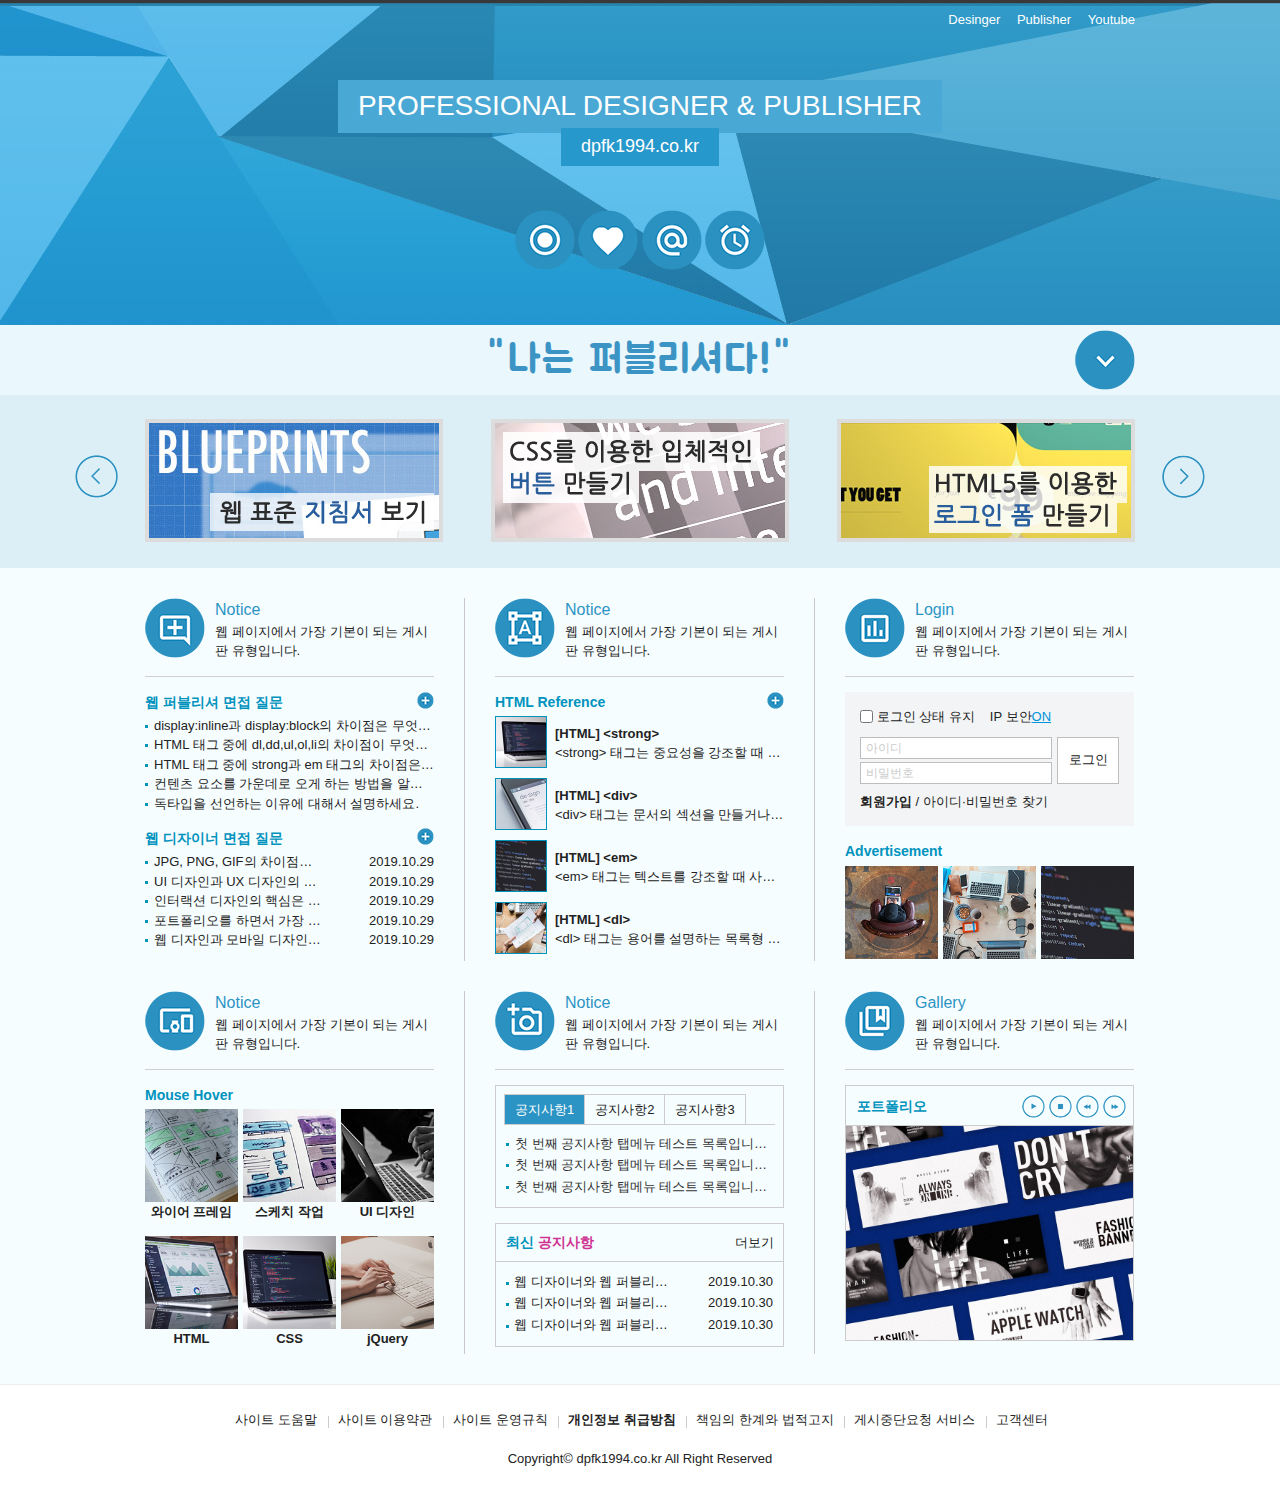
==== index.html @ 4ea12b06 "2019.11.01" ====
<!DOCTYPE html>
<html lang="ko">
<head>
    <meta charset="UTF-8">
    <meta name="author" content="hongstory">
    <meta name="description" content="웹 표준을 준수한 사이트 입니다.">
    <meta name="keywords" content="웹표준, 웹접근성, 사이트제작, 홍스토리">
    <title>Webstandard Site</title>
    
    <!-- style -->
    <link rel="stylesheet" href="css/reset.css">
    <link rel="stylesheet" href="css/style.css">
    
    <!-- webfonts -->
    <link href="https://fonts.googleapis.com/css?family=Jua&display=swap" rel="stylesheet">
    
</head>
<body>
    <div id="skip">
        <a href="#cont_nav" rel="bookmark">전체 메뉴 바로가기</a>
        <a href="#cont_ban" rel="bookmark">배너 바로가기</a>
        <a href="#cont_cont" rel="bookmark">컨텐츠 바로가기</a>
    </div>
    <!-- //스킵 내비게이션 -->
    
    <div id="wrap">
        <div id="header">
            <div class="container">
                <div class="header">
                    <div class="header-menu">
                        <a href="#">Desinger</a>
                        <a href="#">Publisher</a>
                        <a href="#">Youtube</a>
                    </div>
                    <!-- //헤더메뉴 -->
                    
                    <div class="header-tit">
                        <h1>Professional Designer &amp; Publisher</h1><br>
                        <a href="https://dpfk1994.co.kr" target="_blank">dpfk1994.co.kr</a>
                    </div>
                    <!-- //헤더타이틀 -->
                    <div class="header-icon">
                       <a href="#" class="icon1"><span class="ir_pm">icon1</span></a>
                       <a href="#" class="icon2"><span class="ir_pm">icon2</span></a>
                       <a href="#" class="icon3"><span class="ir_pm">icon3</span></a>
                       <a href="#" class="icon4"><span class="ir_pm">icon4</span></a>
                    </div>
                    <!-- //헤더아이콘 -->
                </div>
            </div>
        </div>
        <!-- //header -->
        
        <div id="contents">
            <div id="cont_nav">
                <div class="container">
                    <h2 class="ir_so">전체 메뉴</h2>
                    <div class="nav">
                        <div>
                            <h3>HTML Reference</h3>
                            <ul>
                                <li><a href="#">HTML 태그</a></li>
                                <li><a href="#">블록요소</a></li>
                                <li><a href="#">인라인 요소</a></li>
                                <li><a href="#">DTD 선언</a></li>
                                <li><a href="#">언어 속성 설정</a></li>
                                <li><a href="#">meta 태그</a></li>
                                <li><a href="#">title 설정</a></li>
                                <li><a href="#">하이퍼링크</a></li>
                                <li><a href="#">style 태그</a></li>
                                <li><a href="#">html 태그</a></li>
                                <li><a href="#">head 태그</a></li>
                                <li><a href="#">body 태그</a></li>
                                <li><a href="#">table 태그</a></li>
                                <li><a href="#">div 태그</a></li>
                            </ul>
                        </div>
                        <div>
                            <h3>CSS Reference</h3>
                            <ul>
                                <li><a href="#">CSS 선택자</a></li>
                                <li><a href="#">CSS 단위</a></li>
                                <li><a href="#">CSS 색상</a></li>
                                <li><a href="#">CSS 선언 방법</a></li>
                                <li><a href="#">상대주소와 절대주소</a></li>
                                <li><a href="#">float</a></li>
                                <li><a href="#">이미지 표현 방법</a></li>
                                <li><a href="#">이미지 스프라이트</a></li>
                                <li><a href="#">IR 효과</a></li>
                                <li><a href="#">이미지 최적화</a></li>
                                <li><a href="#">background</a></li>
                                <li><a href="#">border</a></li>
                                <li><a href="#">font-size</a></li>
                                <li><a href="#">text-align</a></li>
                            </ul>
                        </div>
                        <div class="last">
                            <h3>Webstandard</h3>
                            <ul>
                                <li><a href="#">웹 표준</a></li>
                                <li><a href="#">웹 접근성</a></li>
                                <li><a href="#">W3C</a></li>
                                <li><a href="#">웹 접근성 연구소</a></li>
                                <li><a href="#">네이버 널리</a></li>
                                <li><a href="#">다음 다룸</a></li>
                                <li><a href="#">webstandard</a></li>
                            </ul>
                        </div>
                    </div>
                </div>
            </div>
            <!-- //cont_nav -->
            <div id="cont_tit">
                <div class="container">
                    <div class="tit">
                        <h2>"나는 퍼블리셔다!"</h2>
                        <a href="#" class="btn"><span class="ir_pm">전체메뉴</span></a>
                    </div>
                </div>
            </div>
            <!-- //cont_tit -->
            <div id="cont_ban">
                <div class="container">
                    <div class="ban">
                        <a href="#" class="prev"><span class="ir_pm">이전이미지</span></a>
                        <ul>
                            <li class="ban_img1"><a href="#"><img src="img/banner_link1.jpg" alt="웹 표준 지침서 보기"></a></li>
                            <li class="ban_img2"><a href="#"><img src="img/banner_link2.jpg" alt="CSS 버튼 만들기"></a></li>
                            <li class="ban_img3"><a href="#"><img src="img/banner_link3.jpg" alt="로그인 폼 만들기"></a></li>
                        </ul>
                        <a href="#" class="next"><span class="ir_pm">다음이미지</span></a>
                    </div>
                </div>
            </div>
            <!-- //cont_ban -->
            <div id="cont_cont">
                <div class="container">
                    <h2 class="ir_so">콘텐츠 영역</h2>
                    <div class="cont">
                        <div class="column col1">
                            <h3><span class="ico_img ir_pm">아이콘</span><em class="ico_tit">Notice</em></h3>
                            <p class="ico_desc">웹 페이지에서 가장 기본이 되는 게시판 유형입니다.</p>
                            <!-- Notice -->
                            <div class="notice">
                                <h4>웹 퍼블리셔 면접 질문</h4>
                                <ul>
                                    <li><a href="#">display:inline과 display:block의 차이점은 무엇인가요?</a></li>
                                    <li><a href="#">HTML 태그 중에 dl,dd,ul,ol,li의 차이점이 무엇인가요?</a></li>
                                    <li><a href="#">HTML 태그 중에 strong과 em 태그의 차이점은 무엇인가요?</a></li>
                                    <li><a href="#">컨텐츠 요소를 가운데로 오게 하는 방법을 알려주세요!</a></li>
                                    <li><a href="#">독타입을 선언하는 이유에 대해서 설명하세요.</a></li>
                                </ul>
                                <a href="#" class="more ir_pm" title="더보기" >더보기</a>
                            </div>
                            <!-- //Notice -->
                            
                            <!-- Notice2 -->
                            <div class="notice2 mt15">
                                <h4>웹 디자이너 면접 질문</h4>
                                <ul>
                                    <li><a href="#">JPG, PNG, GIF의 차이점이 무엇인가요?</a><span>2019.10.29</span></li>
                                    <li><a href="#">UI 디자인과 UX 디자인의 차이점을 설명하시오!</a><span>2019.10.29</span></li>
                                    <li><a href="#">인터랙션 디자인의 핵심은 무엇이라고 생각하나요?</a><span>2019.10.29</span></li>
                                    <li><a href="#">포트폴리오를 하면서 가장 잘 했다고 생각하는 부분은?</a><span>2019.10.29</span></li>
                                    <li><a href="#">웹 디자인과 모바일 디자인의 차이가 무엇이라고 생각하나요?</a><span>2019.10.29</span></li>
                                </ul>
                                <a href="#" class="more ir_pm" title="더보기" >더보기</a>
                            </div>
                            <!-- //Notice2 -->
                        </div>
                        <!-- //co1 -->
                        <div class="column col2">
                            <h3><span class="ico_img ir_pm">아이콘</span><em class="ico_tit">Notice</em></h3>
                            <p class="ico_desc">웹 페이지에서 가장 기본이 되는 게시판 유형입니다.</p>
                            <!-- Notice3 -->
                            <div class="notice3">
                                <h4>HTML Reference</h4>
                                <ul>
                                    <li>
                                        <a href="#">
                                            <img src="img/notice01.jpg" alt="이미지">
                                            <strong>[HTML] &lt;strong&gt;</strong>
                                            <span>&lt;strong&gt; 태그는 중요성을 강조할 때 사용합니다.</span>
                                        </a>
                                    </li>
                                    <li>
                                        <a href="#">
                                            <img src="img/notice02.jpg" alt="이미지">
                                            <strong>[HTML] &lt;div&gt;</strong>
                                            <span>&lt;div&gt; 태그는 문서의 섹션을 만들거나 영역을 나눌 때 사용합니다.</span>
                                        </a>
                                    </li>
                                    <li>
                                        <a href="#">
                                            <img src="img/notice03.jpg" alt="이미지">
                                            <strong>[HTML] &lt;em&gt;</strong>
                                            <span>&lt;em&gt; 태그는 텍스트를 강조할 때 사용합니다.</span>
                                        </a>
                                    </li>
                                    <li>
                                        <a href="#">
                                            <img src="img/notice04.jpg" alt="이미지">
                                            <strong>[HTML] &lt;dl&gt;</strong>
                                            <span>&lt;dl&gt; 태그는 용어를 설명하는 목록형 태그입니다.</span>
                                        </a>
                                    </li>
                                </ul>
                                <a href="#" class="more ir_pm" title="더보기" >더보기</a>
                            </div>
                            <!-- //Notice3 -->
                        </div>
                        <!-- //co2 -->
                        <div class="column col3">
                            <h3><span class="ico_img ir_pm">아이콘</span><em class="ico_tit">Login</em></h3>
                            <p class="ico_desc">웹 페이지에서 가장 기본이 되는 게시판 유형입니다.</p>
                            <!-- 로그인 -->
                            <div id="login_wrap">
                                <h4 class="ir_so">로그인 정보</h4>
                                <form action="post" id="login_form" name="login_form">
                                    <fieldset>
                                        <legend class="ir_so">로그인 및 관련 설정</legend>
                                        <div class="login_header">
                                            <h5 class="ir_so">로그인 보안</h5>
                                            <div class="lh_check">
                                                <input type="checkbox" id="infor_check" class="input_check">
                                                <label for="infor_check">로그인 상태 유지</label>
                                            </div>
                                            <div class="lh_ip">
                                                IP 보안<em>ON</em>
                                            </div>
                                        </div>
                                        <div class="login_content">
                                            <h5 class="ir_so">로그인 영역</h5>
                                            <div class="lc_text">
                                                <label for="uid" class="ir_so">아이디</label>
                                                <input type="text" id="uid" name="uid" class="input_text" maxlength="20" placeholder="아이디">
                                                <label for="upw" class="ir_so">비밀번호</label>
                                                <input type="password" id="upw" name="upw" class="input_text" maxlength="20" placeholder="비밀번호">
                                                <button class="lc_btn" type="submit">로그인</button>
                                            </div>
                                        </div>
                                        <div class="login_footer">
                                            <h5 class="ir_so">로그인 문제해결</h5>
                                            <ul>
                                                <li><a href="#"><strong>회원가입</strong></a> /</li>
                                                <li><a href="#">아이디</a>&middot;<a href="#">비밀번호 찾기</a></li>
                                            </ul>
                                        </div>
                                    </fieldset>
                                </form>
                            </div>
                            <!-- //로그인 -->
                            <!-- 팝업 -->
                            <div class="ad mt15">
                                <h4>Advertisement</h4>
                                <ul>
                                    <li>
                                        <a href="#">
                                            <img src="img/sban07.jpg" alt="이미지7">
                                        </a>
                                    </li>
                                    <li>
                                        <a href="#">
                                            <img src="img/sban08.jpg" alt="이미지8">
                                        </a>
                                    </li>
                                    <li class="last">
                                        <a href="#">
                                            <img src="img/sban09.jpg" alt="이미지9">
                                        </a>
                                    </li>
                                </ul>
                            </div>
                            <!-- //팝업 -->
                        </div>
                        <!-- //co3 -->
                        <div class="column col4">
                            <h3><span class="ico_img ir_pm">아이콘</span><em class="ico_tit">Notice</em></h3>
                            <p class="ico_desc">웹 페이지에서 가장 기본이 되는 게시판 유형입니다.</p>
                            <!-- 게시판 -오버효과 -->
                            <div class="notice_hover">
                                <h4>Mouse Hover</h4>
                                <ul>
                                    <li>
                                        <a href="#">
                                            <span><img src="img/sban01.jpg" alt="이미지1"><em>바로가기</em></span>
                                            <strong>와이어 프레임</strong>
                                        </a>
                                    </li>
                                    <li>
                                        <a href="#">
                                            <span><img src="img/sban02.jpg" alt="이미지2"><em>바로가기</em></span>
                                            <strong>스케치 작업</strong>
                                        </a>
                                    </li>
                                    <li class="last">
                                        <a href="#">
                                            <span><img src="img/sban03.jpg" alt="이미지3"><em>바로가기</em></span>
                                            <strong>UI 디자인</strong>
                                        </a>
                                    </li>
                                </ul>
                            </div>
                            <!-- //게시판 -오버효과 -->
                            
                            <!-- 게시판 -오버효과2 -->
                            <div class="notice_hover2 mt15">
                                <ul>
                                    <li>
                                        <a href="#">
                                            <span><img src="img/sban04.jpg" alt="이미지4"><em>바로가기</em></span>
                                            <strong>HTML</strong>
                                        </a>
                                    </li>
                                    <li>
                                        <a href="#">
                                            <span><img src="img/sban05.jpg" alt="이미지5"><em>바로가기</em></span>
                                            <strong>CSS</strong>
                                        </a>
                                    </li>
                                    <li class="last">
                                        <a href="#">
                                            <span><img src="img/sban06.jpg" alt="이미지6"><em>바로가기</em></span>
                                            <strong>jQuery</strong>
                                        </a>
                                    </li>
                                </ul>
                            </div>
                            <!-- //게시판 -오버효과2 -->
                        </div>
                        <!-- //co4 -->
                        <div class="column col5">
                            <h3><span class="ico_img ir_pm">아이콘</span><em class="ico_tit">Notice</em></h3>
                            <p class="ico_desc">웹 페이지에서 가장 기본이 되는 게시판 유형입니다.</p>
                            <!-- 탭메뉴 -->
                            <div class="tab_menu">
                                <h4 class="ir_so">탭메뉴</h4>
                                <ul>
                                    <li class="active"><a href="#">공지사항1</a>
                                        <ul>
                                            <li><a href="#">첫 번째 공지사항 탭메뉴 테스트 목록입니다.첫 번째 공지사항 탭 메뉴 테스트 목록입니다.</a></li>
                                            <li><a href="#">첫 번째 공지사항 탭메뉴 테스트 목록입니다.첫 번째 공지사항 탭 메뉴 테스트 목록입니다.</a></li>
                                            <li><a href="#">첫 번째 공지사항 탭메뉴 테스트 목록입니다.첫 번째 공지사항 탭 메뉴 테스트 목록입니다.</a></li>
                                        </ul>
                                    </li>
                                    <li><a href="#">공지사항2</a>
                                        <ul style="display: none">
                                            <li><a href="#">두 번째 공지사항 탭메뉴 테스트 목록입니다.</a></li>
                                            <li><a href="#">두 번째 공지사항 탭메뉴 테스트 목록입니다.</a></li>
                                            <li><a href="#">두 번째 공지사항 탭메뉴 테스트 목록입니다.</a></li>
                                        </ul>
                                    </li>
                                    <li><a href="#">공지사항3</a>
                                        <ul style="display: none">
                                            <li><a href="#">세 번째 공지사항 탭메뉴 테스트 목록입니다.</a></li>
                                            <li><a href="#">세 번째 공지사항 탭메뉴 테스트 목록입니다.</a></li>
                                            <li><a href="#">세 번째 공지사항 탭메뉴 테스트 목록입니다.</a></li>
                                        </ul>
                                    </li>
                                </ul>    
                            </div>
                            <!-- //탭메뉴 -->
                            <!-- Notice4 -->
                            <div class="notice4 mt15">
                                <h4>최신 <em>공지사항</em></h4>
                                <ul>
                                    <li><a href="#">웹 디자이너와 웹 퍼블리셔의 차이점은 무엇인가요?</a><span>2019.10.30</span></li>
                                    <li><a href="#">웹 디자이너와 웹 퍼블리셔의 차이점은 무엇인가요?</a><span>2019.10.30</span></li>
                                    <li><a href="#">웹 디자이너와 웹 퍼블리셔의 차이점은 무엇인가요?</a><span>2019.10.30</span></li>
                                </ul>
                                <a href="#" class="more" title="더보기" >더보기</a>
                            </div>
                            <!-- //Notice4 -->
                        </div>
                        <!-- //co5 -->
                        <div class="column col6">
                            <h3><span class="ico_img ir_pm">아이콘</span><em class="ico_tit">Gallery</em></h3>
                            <p class="ico_desc">웹 페이지에서 가장 기본이 되는 게시판 유형입니다.</p>
                            <!-- 갤러리 -->
                            <div class="gallery">
                                <h4>포트폴리오</h4>
                                <div class="gallery_btn">
                                    <ul>
                                        <li class="gb_icon1"><a href="#" class="ir_pm">시작</a></li>
                                        <li class="gb_icon2"><a href="#" class="ir_pm">정지</a></li>
                                        <li class="gb_icon3"><a href="#" class="ir_pm">이전이미지</a></li>
                                        <li class="gb_icon4"><a href="#" class="ir_pm">다음이미지</a></li>
                                    </ul>
                                </div>
                                <div class="gallery_img">
                                    <ul>
                                        <li><a href="#"><img src="img/gallery01.jpg" alt="갤러리"></a></li>
                                        <li><a href="#"><img src="img/gallery02.jpg" alt="갤러리"></a></li>
                                        <li><a href="#"><img src="img/gallery03.jpg" alt="갤러리"></a></li>
                                        <li><a href="#"><img src="img/gallery04.jpg" alt="갤러리"></a></li>
                                        <li><a href="#"><img src="img/gallery05.jpg" alt="갤러리"></a></li>
                                    </ul>
                                </div>
                            </div>
                            <!-- //갤러리 -->
                        </div>
                        <!-- //co6 -->
                    </div>
                </div>
            </div>
            <!-- //cont_cont -->
            <div></div>
        </div>
        <!-- //contents -->
        <div id="footer">
            <div class="container">
                <h2 class="ir_so">푸터 영역</h2>
                <div class="footer">
                    <ul>
                        <li><a href="#">사이트 도움말</a></li>
                        <li><a href="#">사이트 이용약관</a></li>
                        <li><a href="#">사이트 운영규칙</a></li>
                        <li><a href="#"><strong>개인정보 취급방침</strong></a></li>
                        <li><a href="#">책임의 한계와 법적고지</a></li>
                        <li><a href="#">게시중단요청 서비스</a></li>
                        <li><a href="#">고객센터</a></li>
                    </ul>
                    <address>
                        Copyright&copy; dpfk1994.co.kr All Right Reserved
                    </address>
                </div>
            </div>
        </div>
        <!-- //footer -->
    </div>
    <!-- //wrap -->
</body>
</html>
---- css/style.css ----
/* 스킵 내비게이션 */
#skip { }
#skip a {position: absolute; top: -35px; left: 0px;  width: 140px; line-height: 30px; background-color: #000; border: 1px solid #fff; color: #fff; text-align: center}
/* {border-width: 1px; border-style: solid; border-color: #fff;} */

#skip a:active, 
#skip a:focus {top: 0;}
/*
#skip a:active {top: 0;}
#skip a:focus {top: 0;}
*/

/* 레이아웃 */
#wrap {width: 100%; }
#header {width: 100%; height: 325px; 
/*
    background-image: url(../img/header_bg.jpg);
    background-repeat: repeat-x;
    background-position: center;
*/
    background: url(../img/header_bg.jpg) repeat-x center;}
#footer {border-top: 1px solid #eee; }

/* 컨텐츠 레이아웃 */
#cont_nav {background-color: #f6fdff; display: none;}
#cont_tit {background-color: #eaf7fd;}
#cont_ban {background-color: #dceff7;}
#cont_cont {background-color: #f6fdff;}

/* 컨테이너 */
.container {width: 990px; margin: 0 auto; height: inherit; background-color: rgba(255,255,255,0);}

/* 헤더메뉴 */
.header { }
.header .header-menu {text-align: right;}
.header .header-menu a {color: #fff; padding: 10px 0 10px 13px; display: inline-block; }
.header .header-menu a:hover {color: #666;}

/* 헤더 */
.header .header-tit {text-align: center;}
.header .header-tit h1 {color: white; background-color: #4aa8d4; display: inline-block; padding: 5px 20px 6px 20px; font-size: 28px; margin-top: 40px; text-transform: uppercase;}
.header .header-tit a{background-color: #2698cb; font-size: 18px; color: white; display: inline-block; padding: 5px 20px 6px 20px; margin-top: -5px;}

.header .header-icon {text-align: center; margin-top: 30px;}
.header .header-icon a {display: inline-block; width: 60px; height: 60px; background: url(../img/icon.png); }
.header .header-icon a.icon1 {background-position: 0 0; }
.header .header-icon a.icon2 {background-position: 0 -60px; }
.header .header-icon a.icon3 {background-position: 0 -120px; }
.header .header-icon a.icon4 {background-position: 0 -180px; }
.header .header-icon a.icon1:hover {background-position: -60px 0;}
.header .header-icon a.icon2:hover {background-position: -60px -60px;}
.header .header-icon a.icon3:hover {background-position: -60px -120px;}
.header .header-icon a.icon4:hover {background-position: -60px -180px;}

/* 전체 메뉴 */
.nav {overflow: hidden; padding: 20px 0;}
.nav > div {float: left; width: 40%;}
.nav > div:last-child {width: 20%;} /* ie9 부터 적용 */
.nav > div.last {width: 20%;}
.nav > div h3 {font-size: 18px; color: #25a2d0; margin-bottom: 4px;}
.nav > div ul {overflow: hidden;}
.nav > div ul li {float: left; width: 50%; padding-bottom: 2px;}
.nav > div:last-child ul li {width: 100%;} /* ie9 부터 적용 */
.nav > div.last ul li {width: 100%;}
.nav > div ul li a:hover {text-decoration: underline;}

/* 타이틀 */
.tit {position:relative; text-align: center; }
.tit h2 {font-size: 40px; color: #3c94c4; padding: 5px 0; letter-spacing: 2px; font-family: 'Jua', sans-serif;}
.tit .btn {position: absolute; right: 0; top: 5px; width: 60px; height: 60px; background: url(../img/icon.png) no-repeat 0 -600px; }
.tit .btn:hover {background-position: -60px -600px;}

/* 배너 */
.ban {position: relative; padding: 24px 0 20px;}
.ban > a {position: absolute; top: 60px; width: 43px; height: 43px; background: url(../img/icon.png);}
.ban a.prev {left: -70px; background-position: -150px 0;}
.ban a.next {right: -70px; background-position: -150px -43px;}
.ban a.prev:hover {background-position: -193px 0;}
.ban a.next:hover {background-position: -193px -43px;}
.ban ul {overflow: hidden; }
.ban ul li {float: left; width: 330px;}
.ban ul li:last-child {text-align: right;} /* ie9 부터 적용 */
.ban ul li:nth-child(2) {text-align: center;} /* ie9 부터 적용 */
.ban ul li.ban_img1 {text-align: left; } /* 모든 버전 */
.ban ul li.ban_img2 {text-align: center; } /* 모든 버전 */
.ban ul li.ban_img3 {text-align: right; } /* 모든 버전 */
.ban ul li img {border: 4px solid #dcdcdc;}
.ban ul li img:hover {border-color: #98bcdc;}

/* 컨텐츠 */
.cont {overflow: hidden; padding-top: 30px;}
.cont .column {position: relative; width: 289px; height: 363px; float: left; margin: 0 30px 30px 0; padding-right: 30px}
.cont .col1 {border-right: 1px solid #c8c8c8; background-position: 0 -240px;}
.cont .col2 {border-right: 1px solid #c8c8c8; background-position: 0 -300px;}
.cont .col3 {margin-right: 0; padding-right: 0; background-position: 0 -360px;}
.cont .col4 {border-right: 1px solid #c8c8c8; background-position: 0 -420px;}
.cont .col5 {border-right: 1px solid #c8c8c8; background-position: 0 -480px;}
.cont .col6 {margin-right: 0; padding-right: 0; background-position: 0 -540px;}

.cont .column .ico_img {display: block; width: 60px; height: 60px; background-image: url(../img/icon.png); position: absolute; left: 0; top: 0;}
.cont .column .ico_tit {padding-left: 70px; font-size: 16px; color: #2c94c4;}
.cont .column .ico_desc {padding-left: 70px; border-bottom: 1px solid #d0d0d0; padding-bottom: 15px; margin-bottom: 15px; }

.cont .col1 .ico_img {background-position: 0 -240px;}
.cont .col2 .ico_img {background-position: 0 -300px;}
.cont .col3 .ico_img {background-position: 0 -360px;}
.cont .col4 .ico_img {background-position: 0 -420px;}
.cont .col5 .ico_img {background-position: 0 -480px;}
.cont .col6 .ico_img {background-position: 0 -540px;}
.cont .col1 .ico_img:hover {background-position: -60px -240px;}
.cont .col2 .ico_img:hover {background-position: -60px -300px;}
.cont .col3 .ico_img:hover {background-position: -60px -360px;}
.cont .col4 .ico_img:hover {background-position: -60px -420px;}
.cont .col5 .ico_img:hover {background-position: -60px -480px;}
.cont .col6 .ico_img:hover {background-position: -60px -540px;}

/* 게시판 */
.notice {position: relative;}
.notice h4 {font-size: 14px; color: #0093bd; padding-bottom: 3px; font-weight: bold;}
.notice ul li {overflow: hidden; text-overflow: ellipsis; white-space: nowrap; background: url(../img/dot.gif) no-repeat 0 9px; padding-left: 9px;}
.notice .more {position: absolute; right: 0; top: 0; background: url(../img/icon.png) -150px -90px; width: 17px; height: 17px;}

/* 게시판2 */
.notice2 {position: relative;}
.notice2 h4 {font-size: 14px; color: #0093bd; padding-bottom: 3px; font-weight: bold;}
.notice2 ul li {overflow: hidden; background: url(../img/dot.gif) no-repeat 0 9px; padding-left: 9px;}
.notice2 ul li a {float: left; width: 60%; overflow: hidden; text-overflow: ellipsis; white-space: nowrap;}
.notice2 ul li span {float: right; width: 30%; text-align: right;}
.notice2 .more {position: absolute; right: 0; top: 0; background: url(../img/icon.png) -150px -90px; width: 17px; height: 17px;}

/* 게시판3 */
.notice3 {position: relative;}
.notice3 h4 {font-size: 14px; color: #0093bd; padding-bottom: 3px; font-weight: bold;}
.notice3 li {position: relative; padding: 8px 0 14px 60px; height: 40px; /* ie7호환성 맞추기 위해(height값 주는 이유) */}
.notice3 li a img {width: 50px; position: absolute; left: 0; top: 0; border: 1px solid #0093bd;}
.notice3 li a strong {display: block;}
.notice3 li a span {display: block; overflow: hidden; text-overflow: ellipsis; white-space: nowrap;}
.notice3 .more {position: absolute; right: 0; top: 0; background: url(../img/icon.png) -150px -90px; width: 17px; height: 17px;}

/* 게시판4 -오버효과 */
.notice_hover h4 {font-size: 14px; color: #0093bd; padding-bottom: 3px; font-weight: bold;}
.notice_hover ul {overflow: hidden;}
.notice_hover ul li {float: left; width: 93px; margin-right: 5px;}
.notice_hover ul li:last-child {margin-right: 0;} /*ie 9부터 적용 */
.notice_hover ul li.last {margin-right: 0;} /* 모든 버전 */
.notice_hover ul li a span {position: relative; display: block; width: 93px; height: 93px; line-height: 93px;}
.notice_hover ul li a span img {width: 93px;}
.notice_hover ul li a span em {visibility: hidden; position: absolute; left: 0; top: 0; 
    background: rgba(0,0,0,.7); 
    /* background: #000; opacity: 0.7; filter: alpha(opacity=50); ie7,8용 */
    width: 100%; height: 100%; color: white; text-align: center;}
.notice_hover ul li a span:hover em {visibility: visible;}
.notice_hover ul li a strong {display: block; text-align: center;}

/* 게시판4 -오버효과2 */
.notice_hover2 ul {overflow: hidden;}
.notice_hover2 ul li {float: left; width: 93px; margin-right: 5px;}
.notice_hover2 ul li:last-child {margin-right: 0;} /*ie 9부터 적용 */
.notice_hover2 ul li.last {margin-right: 0;} /* 모든 버전 */
.notice_hover2 ul li a span {position: relative; display: block; width: 93px; height: 93px;}
.notice_hover2 ul li a span img {width: 93px;}
.notice_hover2 ul li a span em {visibility: hidden; position: absolute; left: 0; bottom: 0; 
    background: rgba(0,0,0,.7); 
    /* background: #000; opacity: 0.7; filter: alpha(opacity=50); ie7,8용 */
    width: 100%; color: white; text-align: center; padding-bottom: 3px;}
.notice_hover2 ul li a span:hover em {visibility: visible;}
.notice_hover2 ul li a strong {display: block; text-align: center;}

/* 탭 메뉴 */
.tab_menu {position: relative; border: 1px solid #ccc; height: 105px; padding: 8px;}
.tab_menu ul {overflow: hidden; border-bottom: 1px solid #ccc;}
.tab_menu ul li {float: left; border: 1px solid #ccc; margin-right: -1px; margin-bottom: -1px;}
.tab_menu ul li a {padding: 5px 10px; display: block;}
.tab_menu ul li ul {position: absolute; left: 10px; top: 48px; border: 0;}
.tab_menu ul li ul li {float: none; border: 0; background: url(../img/dot.gif) no-repeat 0 9px; padding: 0 0 3px 9px;}
.tab_menu ul li ul li a {padding: 0; overflow: hidden; text-overflow: ellipsis; white-space: nowrap; width: 260px;}
.tab_menu ul li.active {background: #2c94c4;}
.tab_menu ul li.active a {color: #fff;}
.tab_menu ul li.active ul li a {color: #333;}

/* 게시판5 */
.notice4 {position: relative; border: 1px solid #ccc;}
.notice4 h4 {font-size: 14px; color: #0093bd; font-weight: bold; border-bottom: 1px solid #ccc; padding: 8px 10px; }
.notice4 h4 em {color: #cf3292;}
.notice4 ul {padding: 10px;}
.notice4 ul li {overflow: hidden; background: url(../img/dot.gif) no-repeat 0 10px; padding: 0 0 2px 8px; }
.notice4 ul li a {float: left; width: 60%; overflow: hidden; text-overflow: ellipsis; white-space: nowrap; }
.notice4 ul li span {float: right; width: 30%; text-align: right;}
.notice4 .more {position: absolute; right: 9px; top: 9px;}

/* 갤러리 */
.gallery {position: relative; border: 1px solid #ccc; height: 254px; overflow: hidden;}
.gallery h4 {font-size: 14px; color: #0093bd; border-bottom: 1px solid #ccc; padding: 10px 0 8px 11px; font-weight: bold;}
.gallery .gallery_btn {position: absolute; right: 5px; top: 8px;}
.gallery .gallery_btn ul {overflow: hidden; }
.gallery .gallery_btn li {float: left; margin: 1px 2px;}
.gallery .gallery_btn li a {display: block; width: 23px; height: 23px; background: url(../img/icon.png);}
.gallery .gallery_btn li.gb_icon1 a {background-position: -150px -120px; }
.gallery .gallery_btn li.gb_icon2 a {background-position: -150px -143px; }
.gallery .gallery_btn li.gb_icon3 a {background-position: -150px -166px; }
.gallery .gallery_btn li.gb_icon4 a {background-position: -150px -189px; }
.gallery .gallery_btn li.gb_icon1 a:hover {background-position: -173px -120px; }
.gallery .gallery_btn li.gb_icon2 a:hover {background-position: -173px -143px; }
.gallery .gallery_btn li.gb_icon3 a:hover {background-position: -173px -166px; }
.gallery .gallery_btn li.gb_icon4 a:hover {background-position: -173px -189px; }
.gallery .gallery_img img {width: 100%; }

/* 로그인 */
#login_wrap {background: #f2f4f5; padding: 15px; }
.login_header {overflow: hidden; height: 30px;}
.login_header .lh_check {float: left; padding-right: 15px;}
.login_header .lh_check .input_check {vertical-align: -2px;}
.login_header .lh_ip {float: left;}
.login_header .lh_ip em {color: #0093db; text-decoration: underline;}
.login_content {position: relative; }
.login_content .lc_text .lc_btn {position: absolute; right: 0; top: 0; width: 62px; height: 47px; background: #fff; border: 1px solid #bebebe;}
.login_content .lc_text .input_text {width: 180px; height: 16px; padding: 2px 5px; border: 1px solid #bebebe; background: #fff; margin-bottom: 3px;}
.login_footer {margin-top: 5px;}
.login_footer li {display: inline;}

/* 팝업 */
.ad h4 {font-size: 14px; color: #0093bd; padding-bottom: 4px; font-weight: bold;}
.ad ul {overflow: hidden;}
.ad ul li {float: left; width: 93px; margin-right: 5px;}
.ad ul li:last-child {margin-right: 0;} /*ie 9부터 적용 */
.ad ul li.last {margin-right: 0;} /* 모든 버전 */
.ad ul li a img {width: 100%;}

/* 푸터 */
.footer {text-align: center; padding: 25px 0; }
.footer ul {margin-bottom: 20px; }
.footer li {position: relative; display: inline; padding: 0 7px 0 10px;}
.footer li:before {content: ''; width: 1px; height: 12px; background: #ccc; position: absolute; left: 0; top: 4px;}
.footer li:first-child:before {width: 0; height: 0;}
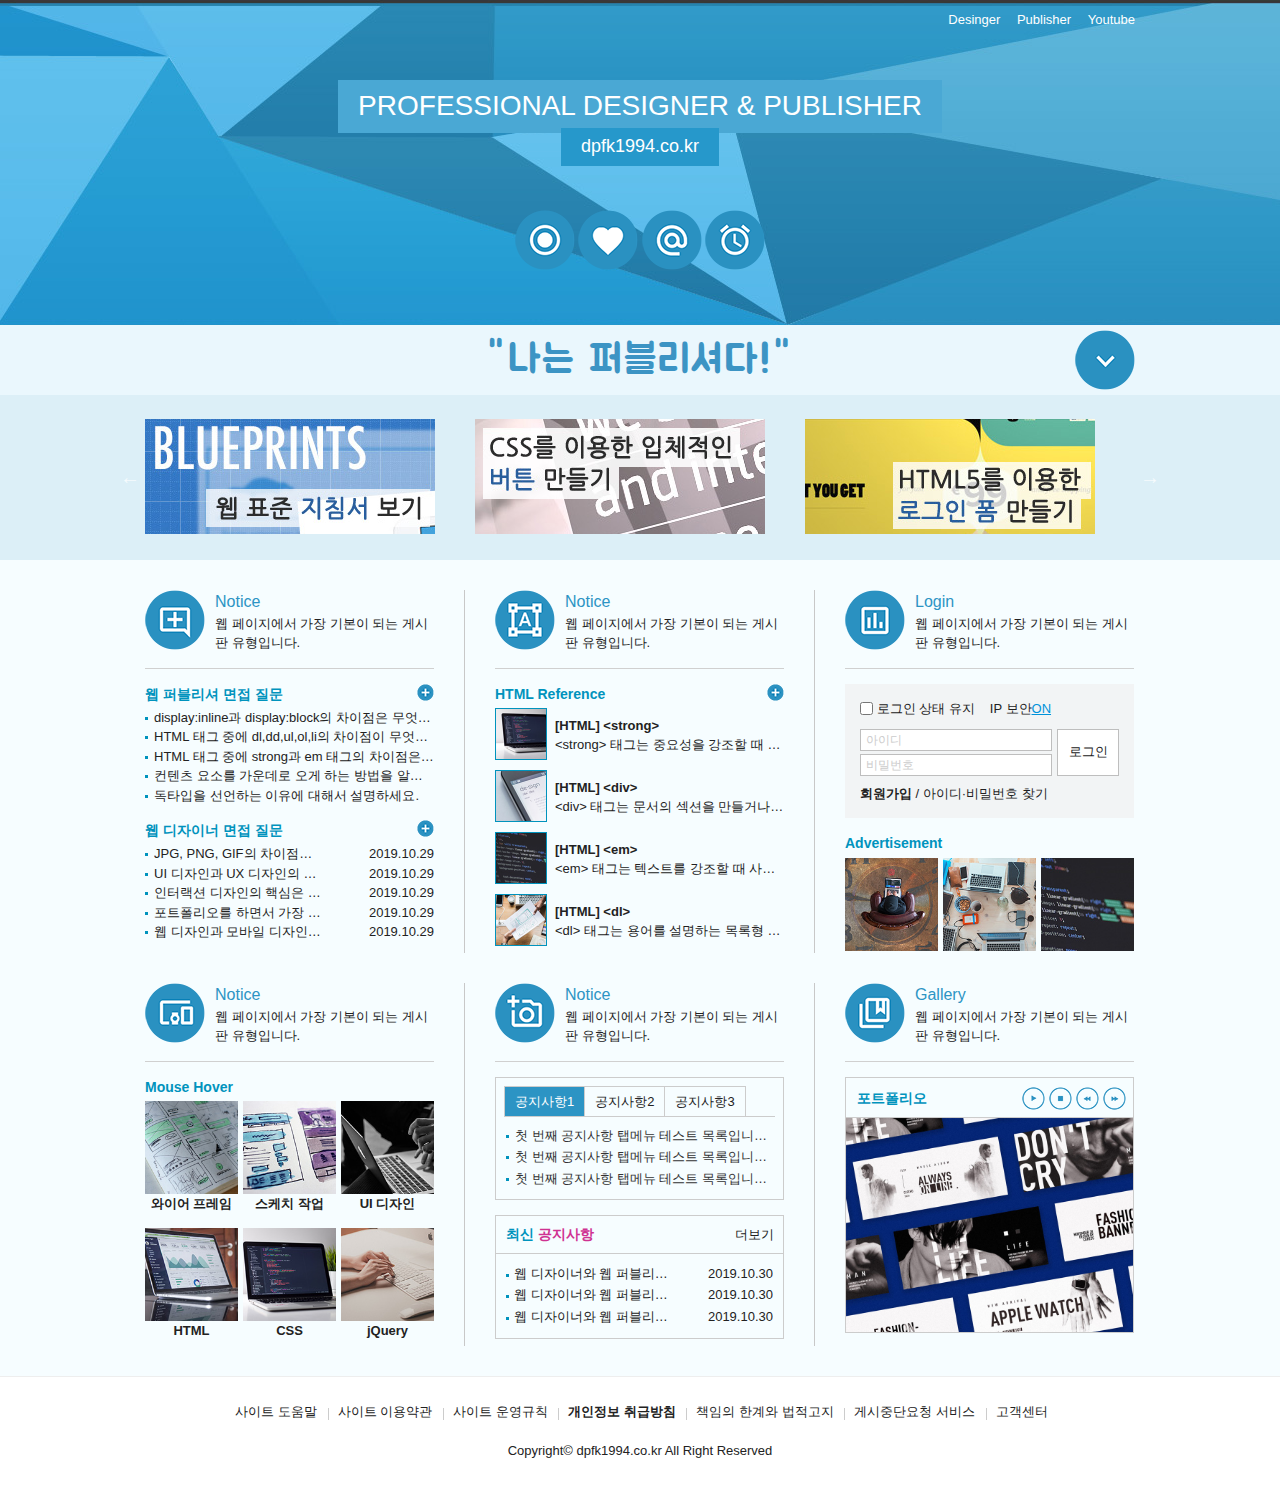
==== commit 59f21070: "2019.12.13" ====
--- a/index.html
+++ b/index.html
@@ -10,6 +10,8 @@
     <!-- style -->
     <link rel="stylesheet" href="css/reset.css">
     <link rel="stylesheet" href="css/style.css">
+    <link rel="stylesheet" href="css/slick.css">
+	<link rel="stylesheet" href="css/slick-theme.css">
     
     <!-- webfonts -->
     <link href="https://fonts.googleapis.com/css?family=Jua&display=swap" rel="stylesheet">
@@ -122,13 +124,25 @@
             <div id="cont_ban">
                 <div class="container">
                     <div class="ban">
-                        <a href="#" class="prev"><span class="ir_pm">이전이미지</span></a>
+                        <!-- <a href="#" class="prev"><span class="ir_pm">이전이미지</span></a>
                         <ul>
                             <li class="ban_img1"><a href="#"><img src="img/banner_link1.jpg" alt="웹 표준 지침서 보기"></a></li>
                             <li class="ban_img2"><a href="#"><img src="img/banner_link2.jpg" alt="CSS 버튼 만들기"></a></li>
                             <li class="ban_img3"><a href="#"><img src="img/banner_link3.jpg" alt="로그인 폼 만들기"></a></li>
                         </ul>
-                        <a href="#" class="next"><span class="ir_pm">다음이미지</span></a>
+                        <a href="#" class="next"><span class="ir_pm">다음이미지</span></a> -->
+                        <div><a href="#"><img src="img/banner_link1.jpg" alt="웹 표준 지침서 보기"></a></div>
+                        <div><a href="#"><img src="img/banner_link2.jpg" alt="CSS 버튼 만들기"></a></div>
+                        <div><a href="#"><img src="img/banner_link3.jpg" alt="로그인 폼 만들기"></a></div>
+                        <div><a href="#"><img src="img/banner_link1.jpg" alt="웹 표준 지침서 보기"></a></div>
+                        <div><a href="#"><img src="img/banner_link2.jpg" alt="CSS 버튼 만들기"></a></div>
+                        <div><a href="#"><img src="img/banner_link3.jpg" alt="로그인 폼 만들기"></a></div>
+                        <div><a href="#"><img src="img/banner_link1.jpg" alt="웹 표준 지침서 보기"></a></div>
+                        <div><a href="#"><img src="img/banner_link2.jpg" alt="CSS 버튼 만들기"></a></div>
+                        <div><a href="#"><img src="img/banner_link3.jpg" alt="로그인 폼 만들기"></a></div>
+                        <div><a href="#"><img src="img/banner_link1.jpg" alt="웹 표준 지침서 보기"></a></div>
+                        <div><a href="#"><img src="img/banner_link2.jpg" alt="CSS 버튼 만들기"></a></div>
+                        <div><a href="#"><img src="img/banner_link3.jpg" alt="로그인 폼 만들기"></a></div>
                     </div>
                 </div>
             </div>
@@ -429,5 +443,21 @@
         <!-- //footer -->
     </div>
     <!-- //wrap -->
+
+    <!-- script -->
+    <script src="js/jquery.min_1.12.4.js"></script>
+    <script src="js/slick.min.js"></script>
+    <script>
+        //slider
+        $('.ban').slick({
+            infinite: true,
+            slidesToShow: 3,
+            slidesToScroll: 1,
+            dot: true,
+            autoplay: true,
+            autoplaySpeed: 1000
+        });
+    </script>
+    <!-- //scrpt -->
 </body>
 </html>        --- a/css/style.css
+++ b/css/style.css
@@ -1,5 +1,4 @@
 /* 스킵 내비게이션 */
-#skip { }
 #skip a {position: absolute; top: -35px; left: 0px;  width: 140px; line-height: 30px; background-color: #000; border: 1px solid #fff; color: #fff; text-align: center}
 /* {border-width: 1px; border-style: solid; border-color: #fff;} */
 
